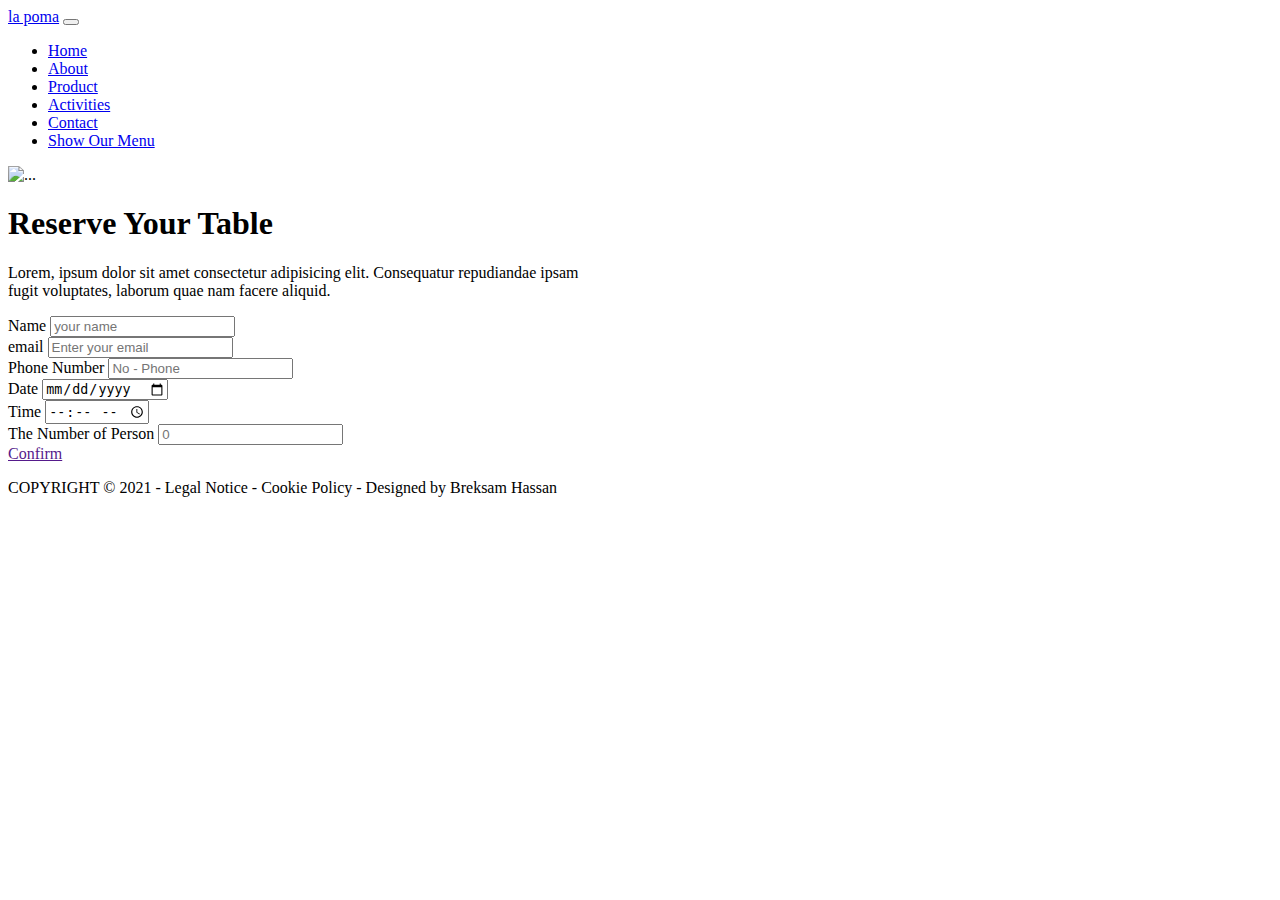
==== form.html @ 3e14a7bb "Add files via upload" ====
<!DOCTYPE html>
<html lang="en">
<head>
   <meta charset="UTF-8">
    <meta http-equiv="refresh" content="1th30">
    <meta http-equiv="X-UA-Compatible" content="IE=edge">
    <meta name="viewport" content="width=device-width, initial-scale=1.0">
    <link rel="stylesheet" href="css/bootstrap.min.css">
    <link rel="stylesheet" href="css/all.min.css">
    <link rel="stylesheet" href="css/animate.css">
    <link rel="stylesheet" href="css/style.css">
    <link rel="stylesheet" href="css/media.css">
    <title>Reservation</title>
    <link rel="icon" type="image/x-icon" href="img/la poma.png">
</head>
<body>
     <!-- start navbar -->
     <nav class="navbar navbar-expand-lg navbar-light bg-light">
        <div class="container">
        <!-- Brand and toggle get grouped for better mobile display -->
            <a class="navbar-brand" href="index.html">la poma</a>
            <button class="navbar-toggler" type="button" data-bs-toggle="collapse" data-bs-target="#navbarToggleExternalContent" aria-controls="navbarToggleExternalContent" aria-expanded="false" aria-label="Toggle navigation">
            <span class="navbar-toggler-icon"></span>
            </button>
             <!-- Collect the nav links, forms, and other content for toggling -->
            <div class="collapse navbar-collapse justify-content-end" id="navbarToggleExternalContent">
                <ul class="nav">
                    <li class="nav-item"><a class="nav-link active" aria-current="page" href="index.html">Home</a></li>
                    <li class="nav-item"><a class="nav-link" href="index.html#about">About</a></li>
                    <li class="nav-item"><a class="nav-link" href="index.html#product">Product</a></li>
                    <li class="nav-item"><a class="nav-link" href="index.html#activities">Activities</a></li>
                    <li class="nav-item"><a class="nav-link" href="index.html#contact">Contact</a></li>
                    <li><a class="btn" href="menu.html">Show Our Menu</a></li>
                </ul>
            </div> <!-- /.navbar-collapse -->
        </div><!-- /.container -->
    </nav>
    <!-- end navbar  -->

    <!-- start Carousel -->
    <section id="carouselExampleIndicators" class="carousel slide" data-bs-ride="carousel">
       
        <div class="carousel-inner">
          <div class="carousel-item active">
            <img src="img/pexels-igor-starkov-1237073.jpg" class="d-block w-100" alt="...">
          </div>
        </div>
       
    </section>
    <!-- end Carousel -->

    <!-- start form reservation -->
    <section id="reservation" class="equal">
        <div class="container">
            <div class="narrow text-center">
                <h1>Reserve Your Table</h1>
                <p class="lead">Lorem, ipsum dolor sit amet consectetur adipisicing elit. Consequatur repudiandae ipsam<br> fugit voluptates, laborum quae nam facere aliquid.</p>
            </div>
                <form action="">
                    <div class="row">
                <div class="col-lg-6 col-lg-6">
                    <div>
                        <label>Name</label>
                        <input type="text" placeholder="your name">
                    </div>
                    <div>
                        <label>email</label>
                        <input type="email" placeholder="Enter your email">
                    </div>
                    <div>
                        <label>Phone Number</label>
                        <input type="text" placeholder="No - Phone">
                    </div>
                </div>
                <div class="col-lg-6">
                    <div>
                        <label>Date</label>         
                        <input type="date">
                    </div>
                    <div>
                        <label>Time</label>         
                        <input type="time">
                    </div>
                    <div>
                        <label>The Number of Person</label>
                        <input type="number" placeholder="0">   
                    </div>
                </div></div>
                <div class="row">
                    <div>
                        <a class="btn" href="">Confirm</a>
                     </div>
                </div>
            </form>
        </div>
    </section>
    <!-- end form reservation -->

    <!-- start footer -->
    <footer>
        <div class="bg">
            <p>COPYRIGHT &copy; 2021 - Legal Notice - Cookie Policy - Designed by Breksam Hassan</p>
        </div>
    </footer>
    <!-- endfooter -->

    <script src="js/jquery-3.5.1.min.js"></script>
    <script src="js/bootstrap.min.js"></script>
    <script src="js/wow.min.js"></script>
    <script>  
        new WOW().init();  
    </script>  
    <script src="js/all.min.js"></script>
    <script src="js/scripr.js"></script>

</body>
</html>
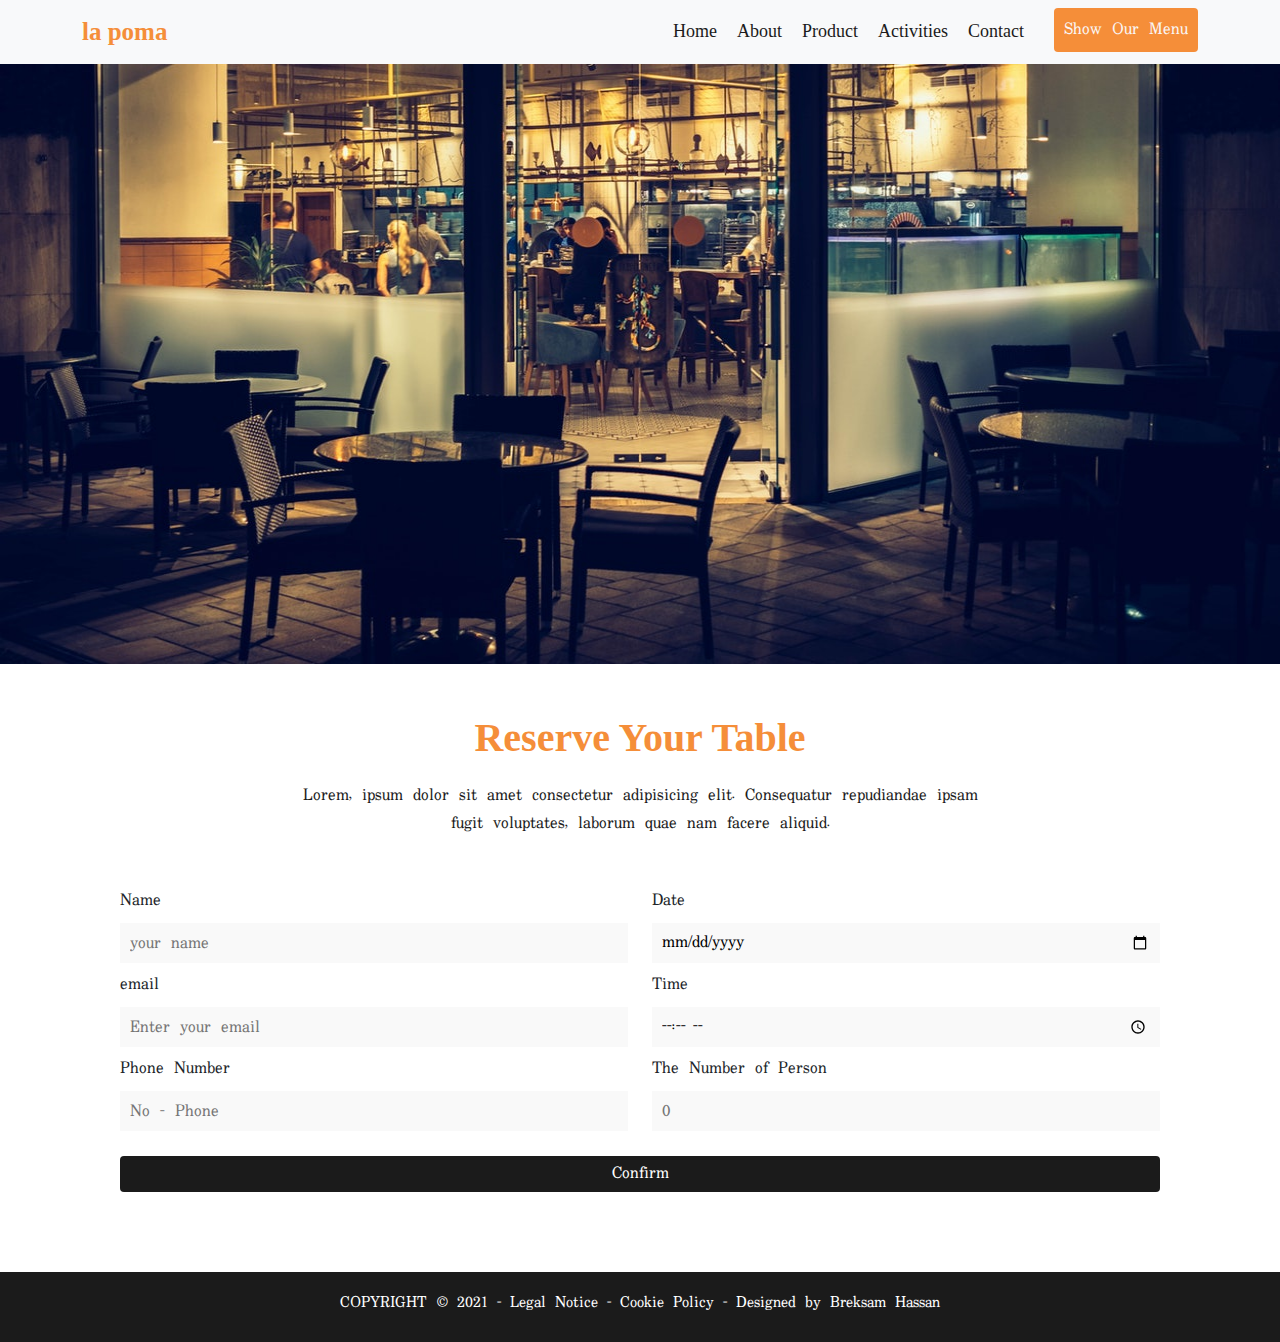
==== commit 9cf18834: "Update form.html" ====
--- a/form.html
+++ b/form.html
@@ -2,8 +2,9 @@
 <html lang="en">
 <head>
    <meta charset="UTF-8">
-    <meta http-equiv="refresh" content="1th30">
-    <meta http-equiv="X-UA-Compatible" content="IE=edge">
+   <meta name="description" content="Best Restaurant">
+   <meta name="keywords" content="La Poma, Restaurant, food, drinks">
+   <meta name="author" content="Breksam Elsokkary">
     <meta name="viewport" content="width=device-width, initial-scale=1.0">
     <link rel="stylesheet" href="css/bootstrap.min.css">
     <link rel="stylesheet" href="css/all.min.css">
@@ -114,4 +115,4 @@
     <script src="js/scripr.js"></script>
 
 </body>
-</html>+</html>
--- a/css/all.min.css
+++ b/css/all.min.css
@@ -0,0 +1,5 @@
+/*!
+ * Font Awesome Free 5.15.3 by @fontawesome - https://fontawesome.com
+ * License - https://fontawesome.com/license/free (Icons: CC BY 4.0, Fonts: SIL OFL 1.1, Code: MIT License)
+ */
+.fa,.fab,.fad,.fal,.far,.fas{-moz-osx-font-smoothing:grayscale;-webkit-font-smoothing:antialiased;display:inline-block;font-style:normal;font-variant:normal;text-rendering:auto;line-height:1}.fa-lg{font-size:1.33333em;line-height:.75em;vertical-align:-.0667em}.fa-xs{font-size:.75em}.fa-sm{font-size:.875em}.fa-1x{font-size:1em}.fa-2x{font-size:2em}.fa-3x{font-size:3em}.fa-4x{font-size:4em}.fa-5x{font-size:5em}.fa-6x{font-size:6em}.fa-7x{font-size:7em}.fa-8x{font-size:8em}.fa-9x{font-size:9em}.fa-10x{font-size:10em}.fa-fw{text-align:center;width:1.25em}.fa-ul{list-style-type:none;margin-left:2.5em;padding-left:0}.fa-ul>li{position:relative}.fa-li{left:-2em;position:absolute;text-align:center;width:2em;line-height:inherit}.fa-border{border:.08em solid #eee;border-radius:.1em;padding:.2em .25em .15em}.fa-pull-left{float:left}.fa-pull-right{float:right}.fa.fa-pull-left,.fab.fa-pull-left,.fal.fa-pull-left,.far.fa-pull-left,.fas.fa-pull-left{margin-right:.3em}.fa.fa-pull-right,.fab.fa-pull-right,.fal.fa-pull-right,.far.fa-pull-right,.fas.fa-pull-right{margin-left:.3em}.fa-spin{-webkit-animation:fa-spin 2s linear infinite;animation:fa-spin 2s linear infinite}.fa-pulse{-webkit-animation:fa-spin 1s steps(8) infinite;animation:fa-spin 1s steps(8) infinite}@-webkit-keyframes fa-spin{0%{-webkit-transform:rotate(0deg);transform:rotate(0deg)}to{-webkit-transform:rotate(1turn);transform:rotate(1turn)}}@keyframes fa-spin{0%{-webkit-transform:rotate(0deg);transform:rotate(0deg)}to{-webkit-transform:rotate(1turn);transform:rotate(1turn)}}.fa-rotate-90{-ms-filter:"progid:DXImageTransform.Microsoft.BasicImage(rotation=1)";-webkit-transform:rotate(90deg);transform:rotate(90deg)}.fa-rotate-180{-ms-filter:"progid:DXImageTransform.Microsoft.BasicImage(rotation=2)";-webkit-transform:rotate(180deg);transform:rotate(180deg)}.fa-rotate-270{-ms-filter:"progid:DXImageTransform.Microsoft.BasicImage(rotation=3)";-webkit-transform:rotate(270deg);transform:rotate(270deg)}.fa-flip-horizontal{-ms-filter:"progid:DXImageTransform.Microsoft.BasicImage(rotation=0, mirror=1)";-webkit-transform:scaleX(-1);transform:scaleX(-1)}.fa-flip-vertical{-webkit-transform:scaleY(-1);transform:scaleY(-1)}.fa-flip-both,.fa-flip-horizontal.fa-flip-vertical,.fa-flip-vertical{-ms-filter:"progid:DXImageTransform.Microsoft.BasicImage(rotation=2, mirror=1)"}.fa-flip-both,.fa-flip-horizontal.fa-flip-vertical{-webkit-transform:scale(-1);transform:scale(-1)}:root .fa-flip-both,:root .fa-flip-horizontal,:root .fa-flip-vertical,:root .fa-rotate-90,:root .fa-rotate-180,:root .fa-rotate-270{-webkit-filter:none;filter:none}.fa-stack{display:inline-block;height:2em;line-height:2em;position:relative;vertical-align:middle;width:2.5em}.fa-stack-1x,.fa-stack-2x{left:0;position:absolute;text-align:center;width:100%}.fa-stack-1x{line-height:inherit}.fa-stack-2x{font-size:2em}.fa-inverse{color:#fff}.fa-500px:before{content:"\f26e"}.fa-accessible-icon:before{content:"\f368"}.fa-accusoft:before{content:"\f369"}.fa-acquisitions-incorporated:before{content:"\f6af"}.fa-ad:before{content:"\f641"}.fa-address-book:before{content:"\f2b9"}.fa-address-card:before{content:"\f2bb"}.fa-adjust:before{content:"\f042"}.fa-adn:before{content:"\f170"}.fa-adversal:before{content:"\f36a"}.fa-affiliatetheme:before{content:"\f36b"}.fa-air-freshener:before{content:"\f5d0"}.fa-airbnb:before{content:"\f834"}.fa-algolia:before{content:"\f36c"}.fa-align-center:before{content:"\f037"}.fa-align-justify:before{content:"\f039"}.fa-align-left:before{content:"\f036"}.fa-align-right:before{content:"\f038"}.fa-alipay:before{content:"\f642"}.fa-allergies:before{content:"\f461"}.fa-amazon:before{content:"\f270"}.fa-amazon-pay:before{content:"\f42c"}.fa-ambulance:before{content:"\f0f9"}.fa-american-sign-language-interpreting:before{content:"\f2a3"}.fa-amilia:before{content:"\f36d"}.fa-anchor:before{content:"\f13d"}.fa-android:before{content:"\f17b"}.fa-angellist:before{content:"\f209"}.fa-angle-double-down:before{content:"\f103"}.fa-angle-double-left:before{content:"\f100"}.fa-angle-double-right:before{content:"\f101"}.fa-angle-double-up:before{content:"\f102"}.fa-angle-down:before{content:"\f107"}.fa-angle-left:before{content:"\f104"}.fa-angle-right:before{content:"\f105"}.fa-angle-up:before{content:"\f106"}.fa-angry:before{content:"\f556"}.fa-angrycreative:before{content:"\f36e"}.fa-angular:before{content:"\f420"}.fa-ankh:before{content:"\f644"}.fa-app-store:before{content:"\f36f"}.fa-app-store-ios:before{content:"\f370"}.fa-apper:before{content:"\f371"}.fa-apple:before{content:"\f179"}.fa-apple-alt:before{content:"\f5d1"}.fa-apple-pay:before{content:"\f415"}.fa-archive:before{content:"\f187"}.fa-archway:before{content:"\f557"}.fa-arrow-alt-circle-down:before{content:"\f358"}.fa-arrow-alt-circle-left:before{content:"\f359"}.fa-arrow-alt-circle-right:before{content:"\f35a"}.fa-arrow-alt-circle-up:before{content:"\f35b"}.fa-arrow-circle-down:before{content:"\f0ab"}.fa-arrow-circle-left:before{content:"\f0a8"}.fa-arrow-circle-right:before{content:"\f0a9"}.fa-arrow-circle-up:before{content:"\f0aa"}.fa-arrow-down:before{content:"\f063"}.fa-arrow-left:before{content:"\f060"}.fa-arrow-right:before{content:"\f061"}.fa-arrow-up:before{content:"\f062"}.fa-arrows-alt:before{content:"\f0b2"}.fa-arrows-alt-h:before{content:"\f337"}.fa-arrows-alt-v:before{content:"\f338"}.fa-artstation:before{content:"\f77a"}.fa-assistive-listening-systems:before{content:"\f2a2"}.fa-asterisk:before{content:"\f069"}.fa-asymmetrik:before{content:"\f372"}.fa-at:before{content:"\f1fa"}.fa-atlas:before{content:"\f558"}.fa-atlassian:before{content:"\f77b"}.fa-atom:before{content:"\f5d2"}.fa-audible:before{content:"\f373"}.fa-audio-description:before{content:"\f29e"}.fa-autoprefixer:before{content:"\f41c"}.fa-avianex:before{content:"\f374"}.fa-aviato:before{content:"\f421"}.fa-award:before{content:"\f559"}.fa-aws:before{content:"\f375"}.fa-baby:before{content:"\f77c"}.fa-baby-carriage:before{content:"\f77d"}.fa-backspace:before{content:"\f55a"}.fa-backward:before{content:"\f04a"}.fa-bacon:before{content:"\f7e5"}.fa-bacteria:before{content:"\e059"}.fa-bacterium:before{content:"\e05a"}.fa-bahai:before{content:"\f666"}.fa-balance-scale:before{content:"\f24e"}.fa-balance-scale-left:before{content:"\f515"}.fa-balance-scale-right:before{content:"\f516"}.fa-ban:before{content:"\f05e"}.fa-band-aid:before{content:"\f462"}.fa-bandcamp:before{content:"\f2d5"}.fa-barcode:before{content:"\f02a"}.fa-bars:before{content:"\f0c9"}.fa-baseball-ball:before{content:"\f433"}.fa-basketball-ball:before{content:"\f434"}.fa-bath:before{content:"\f2cd"}.fa-battery-empty:before{content:"\f244"}.fa-battery-full:before{content:"\f240"}.fa-battery-half:before{content:"\f242"}.fa-battery-quarter:before{content:"\f243"}.fa-battery-three-quarters:before{content:"\f241"}.fa-battle-net:before{content:"\f835"}.fa-bed:before{content:"\f236"}.fa-beer:before{content:"\f0fc"}.fa-behance:before{content:"\f1b4"}.fa-behance-square:before{content:"\f1b5"}.fa-bell:before{content:"\f0f3"}.fa-bell-slash:before{content:"\f1f6"}.fa-bezier-curve:before{content:"\f55b"}.fa-bible:before{content:"\f647"}.fa-bicycle:before{content:"\f206"}.fa-biking:before{content:"\f84a"}.fa-bimobject:before{content:"\f378"}.fa-binoculars:before{content:"\f1e5"}.fa-biohazard:before{content:"\f780"}.fa-birthday-cake:before{content:"\f1fd"}.fa-bitbucket:before{content:"\f171"}.fa-bitcoin:before{content:"\f379"}.fa-bity:before{content:"\f37a"}.fa-black-tie:before{content:"\f27e"}.fa-blackberry:before{content:"\f37b"}.fa-blender:before{content:"\f517"}.fa-blender-phone:before{content:"\f6b6"}.fa-blind:before{content:"\f29d"}.fa-blog:before{content:"\f781"}.fa-blogger:before{content:"\f37c"}.fa-blogger-b:before{content:"\f37d"}.fa-bluetooth:before{content:"\f293"}.fa-bluetooth-b:before{content:"\f294"}.fa-bold:before{content:"\f032"}.fa-bolt:before{content:"\f0e7"}.fa-bomb:before{content:"\f1e2"}.fa-bone:before{content:"\f5d7"}.fa-bong:before{content:"\f55c"}.fa-book:before{content:"\f02d"}.fa-book-dead:before{content:"\f6b7"}.fa-book-medical:before{content:"\f7e6"}.fa-book-open:before{content:"\f518"}.fa-book-reader:before{content:"\f5da"}.fa-bookmark:before{content:"\f02e"}.fa-bootstrap:before{content:"\f836"}.fa-border-all:before{content:"\f84c"}.fa-border-none:before{content:"\f850"}.fa-border-style:before{content:"\f853"}.fa-bowling-ball:before{content:"\f436"}.fa-box:before{content:"\f466"}.fa-box-open:before{content:"\f49e"}.fa-box-tissue:before{content:"\e05b"}.fa-boxes:before{content:"\f468"}.fa-braille:before{content:"\f2a1"}.fa-brain:before{content:"\f5dc"}.fa-bread-slice:before{content:"\f7ec"}.fa-briefcase:before{content:"\f0b1"}.fa-briefcase-medical:before{content:"\f469"}.fa-broadcast-tower:before{content:"\f519"}.fa-broom:before{content:"\f51a"}.fa-brush:before{content:"\f55d"}.fa-btc:before{content:"\f15a"}.fa-buffer:before{content:"\f837"}.fa-bug:before{content:"\f188"}.fa-building:before{content:"\f1ad"}.fa-bullhorn:before{content:"\f0a1"}.fa-bullseye:before{content:"\f140"}.fa-burn:before{content:"\f46a"}.fa-buromobelexperte:before{content:"\f37f"}.fa-bus:before{content:"\f207"}.fa-bus-alt:before{content:"\f55e"}.fa-business-time:before{content:"\f64a"}.fa-buy-n-large:before{content:"\f8a6"}.fa-buysellads:before{content:"\f20d"}.fa-calculator:before{content:"\f1ec"}.fa-calendar:before{content:"\f133"}.fa-calendar-alt:before{content:"\f073"}.fa-calendar-check:before{content:"\f274"}.fa-calendar-day:before{content:"\f783"}.fa-calendar-minus:before{content:"\f272"}.fa-calendar-plus:before{content:"\f271"}.fa-calendar-times:before{content:"\f273"}.fa-calendar-week:before{content:"\f784"}.fa-camera:before{content:"\f030"}.fa-camera-retro:before{content:"\f083"}.fa-campground:before{content:"\f6bb"}.fa-canadian-maple-leaf:before{content:"\f785"}.fa-candy-cane:before{content:"\f786"}.fa-cannabis:before{content:"\f55f"}.fa-capsules:before{content:"\f46b"}.fa-car:before{content:"\f1b9"}.fa-car-alt:before{content:"\f5de"}.fa-car-battery:before{content:"\f5df"}.fa-car-crash:before{content:"\f5e1"}.fa-car-side:before{content:"\f5e4"}.fa-caravan:before{content:"\f8ff"}.fa-caret-down:before{content:"\f0d7"}.fa-caret-left:before{content:"\f0d9"}.fa-caret-right:before{content:"\f0da"}.fa-caret-square-down:before{content:"\f150"}.fa-caret-square-left:before{content:"\f191"}.fa-caret-square-right:before{content:"\f152"}.fa-caret-square-up:before{content:"\f151"}.fa-caret-up:before{content:"\f0d8"}.fa-carrot:before{content:"\f787"}.fa-cart-arrow-down:before{content:"\f218"}.fa-cart-plus:before{content:"\f217"}.fa-cash-register:before{content:"\f788"}.fa-cat:before{content:"\f6be"}.fa-cc-amazon-pay:before{content:"\f42d"}.fa-cc-amex:before{content:"\f1f3"}.fa-cc-apple-pay:before{content:"\f416"}.fa-cc-diners-club:before{content:"\f24c"}.fa-cc-discover:before{content:"\f1f2"}.fa-cc-jcb:before{content:"\f24b"}.fa-cc-mastercard:before{content:"\f1f1"}.fa-cc-paypal:before{content:"\f1f4"}.fa-cc-stripe:before{content:"\f1f5"}.fa-cc-visa:before{content:"\f1f0"}.fa-centercode:before{content:"\f380"}.fa-centos:before{content:"\f789"}.fa-certificate:before{content:"\f0a3"}.fa-chair:before{content:"\f6c0"}.fa-chalkboard:before{content:"\f51b"}.fa-chalkboard-teacher:before{content:"\f51c"}.fa-charging-station:before{content:"\f5e7"}.fa-chart-area:before{content:"\f1fe"}.fa-chart-bar:before{content:"\f080"}.fa-chart-line:before{content:"\f201"}.fa-chart-pie:before{content:"\f200"}.fa-check:before{content:"\f00c"}.fa-check-circle:before{content:"\f058"}.fa-check-double:before{content:"\f560"}.fa-check-square:before{content:"\f14a"}.fa-cheese:before{content:"\f7ef"}.fa-chess:before{content:"\f439"}.fa-chess-bishop:before{content:"\f43a"}.fa-chess-board:before{content:"\f43c"}.fa-chess-king:before{content:"\f43f"}.fa-chess-knight:before{content:"\f441"}.fa-chess-pawn:before{content:"\f443"}.fa-chess-queen:before{content:"\f445"}.fa-chess-rook:before{content:"\f447"}.fa-chevron-circle-down:before{content:"\f13a"}.fa-chevron-circle-left:before{content:"\f137"}.fa-chevron-circle-right:before{content:"\f138"}.fa-chevron-circle-up:before{content:"\f139"}.fa-chevron-down:before{content:"\f078"}.fa-chevron-left:before{content:"\f053"}.fa-chevron-right:before{content:"\f054"}.fa-chevron-up:before{content:"\f077"}.fa-child:before{content:"\f1ae"}.fa-chrome:before{content:"\f268"}.fa-chromecast:before{content:"\f838"}.fa-church:before{content:"\f51d"}.fa-circle:before{content:"\f111"}.fa-circle-notch:before{content:"\f1ce"}.fa-city:before{content:"\f64f"}.fa-clinic-medical:before{content:"\f7f2"}.fa-clipboard:before{content:"\f328"}.fa-clipboard-check:before{content:"\f46c"}.fa-clipboard-list:before{content:"\f46d"}.fa-clock:before{content:"\f017"}.fa-clone:before{content:"\f24d"}.fa-closed-captioning:before{content:"\f20a"}.fa-cloud:before{content:"\f0c2"}.fa-cloud-download-alt:before{content:"\f381"}.fa-cloud-meatball:before{content:"\f73b"}.fa-cloud-moon:before{content:"\f6c3"}.fa-cloud-moon-rain:before{content:"\f73c"}.fa-cloud-rain:before{content:"\f73d"}.fa-cloud-showers-heavy:before{content:"\f740"}.fa-cloud-sun:before{content:"\f6c4"}.fa-cloud-sun-rain:before{content:"\f743"}.fa-cloud-upload-alt:before{content:"\f382"}.fa-cloudflare:before{content:"\e07d"}.fa-cloudscale:before{content:"\f383"}.fa-cloudsmith:before{content:"\f384"}.fa-cloudversify:before{content:"\f385"}.fa-cocktail:before{content:"\f561"}.fa-code:before{content:"\f121"}.fa-code-branch:before{content:"\f126"}.fa-codepen:before{content:"\f1cb"}.fa-codiepie:before{content:"\f284"}.fa-coffee:before{content:"\f0f4"}.fa-cog:before{content:"\f013"}.fa-cogs:before{content:"\f085"}.fa-coins:before{content:"\f51e"}.fa-columns:before{content:"\f0db"}.fa-comment:before{content:"\f075"}.fa-comment-alt:before{content:"\f27a"}.fa-comment-dollar:before{content:"\f651"}.fa-comment-dots:before{content:"\f4ad"}.fa-comment-medical:before{content:"\f7f5"}.fa-comment-slash:before{content:"\f4b3"}.fa-comments:before{content:"\f086"}.fa-comments-dollar:before{content:"\f653"}.fa-compact-disc:before{content:"\f51f"}.fa-compass:before{content:"\f14e"}.fa-compress:before{content:"\f066"}.fa-compress-alt:before{content:"\f422"}.fa-compress-arrows-alt:before{content:"\f78c"}.fa-concierge-bell:before{content:"\f562"}.fa-confluence:before{content:"\f78d"}.fa-connectdevelop:before{content:"\f20e"}.fa-contao:before{content:"\f26d"}.fa-cookie:before{content:"\f563"}.fa-cookie-bite:before{content:"\f564"}.fa-copy:before{content:"\f0c5"}.fa-copyright:before{content:"\f1f9"}.fa-cotton-bureau:before{content:"\f89e"}.fa-couch:before{content:"\f4b8"}.fa-cpanel:before{content:"\f388"}.fa-creative-commons:before{content:"\f25e"}.fa-creative-commons-by:before{content:"\f4e7"}.fa-creative-commons-nc:before{content:"\f4e8"}.fa-creative-commons-nc-eu:before{content:"\f4e9"}.fa-creative-commons-nc-jp:before{content:"\f4ea"}.fa-creative-commons-nd:before{content:"\f4eb"}.fa-creative-commons-pd:before{content:"\f4ec"}.fa-creative-commons-pd-alt:before{content:"\f4ed"}.fa-creative-commons-remix:before{content:"\f4ee"}.fa-creative-commons-sa:before{content:"\f4ef"}.fa-creative-commons-sampling:before{content:"\f4f0"}.fa-creative-commons-sampling-plus:before{content:"\f4f1"}.fa-creative-commons-share:before{content:"\f4f2"}.fa-creative-commons-zero:before{content:"\f4f3"}.fa-credit-card:before{content:"\f09d"}.fa-critical-role:before{content:"\f6c9"}.fa-crop:before{content:"\f125"}.fa-crop-alt:before{content:"\f565"}.fa-cross:before{content:"\f654"}.fa-crosshairs:before{content:"\f05b"}.fa-crow:before{content:"\f520"}.fa-crown:before{content:"\f521"}.fa-crutch:before{content:"\f7f7"}.fa-css3:before{content:"\f13c"}.fa-css3-alt:before{content:"\f38b"}.fa-cube:before{content:"\f1b2"}.fa-cubes:before{content:"\f1b3"}.fa-cut:before{content:"\f0c4"}.fa-cuttlefish:before{content:"\f38c"}.fa-d-and-d:before{content:"\f38d"}.fa-d-and-d-beyond:before{content:"\f6ca"}.fa-dailymotion:before{content:"\e052"}.fa-dashcube:before{content:"\f210"}.fa-database:before{content:"\f1c0"}.fa-deaf:before{content:"\f2a4"}.fa-deezer:before{content:"\e077"}.fa-delicious:before{content:"\f1a5"}.fa-democrat:before{content:"\f747"}.fa-deploydog:before{content:"\f38e"}.fa-deskpro:before{content:"\f38f"}.fa-desktop:before{content:"\f108"}.fa-dev:before{content:"\f6cc"}.fa-deviantart:before{content:"\f1bd"}.fa-dharmachakra:before{content:"\f655"}.fa-dhl:before{content:"\f790"}.fa-diagnoses:before{content:"\f470"}.fa-diaspora:before{content:"\f791"}.fa-dice:before{content:"\f522"}.fa-dice-d20:before{content:"\f6cf"}.fa-dice-d6:before{content:"\f6d1"}.fa-dice-five:before{content:"\f523"}.fa-dice-four:before{content:"\f524"}.fa-dice-one:before{content:"\f525"}.fa-dice-six:before{content:"\f526"}.fa-dice-three:before{content:"\f527"}.fa-dice-two:before{content:"\f528"}.fa-digg:before{content:"\f1a6"}.fa-digital-ocean:before{content:"\f391"}.fa-digital-tachograph:before{content:"\f566"}.fa-directions:before{content:"\f5eb"}.fa-discord:before{content:"\f392"}.fa-discourse:before{content:"\f393"}.fa-disease:before{content:"\f7fa"}.fa-divide:before{content:"\f529"}.fa-dizzy:before{content:"\f567"}.fa-dna:before{content:"\f471"}.fa-dochub:before{content:"\f394"}.fa-docker:before{content:"\f395"}.fa-dog:before{content:"\f6d3"}.fa-dollar-sign:before{content:"\f155"}.fa-dolly:before{content:"\f472"}.fa-dolly-flatbed:before{content:"\f474"}.fa-donate:before{content:"\f4b9"}.fa-door-closed:before{content:"\f52a"}.fa-door-open:before{content:"\f52b"}.fa-dot-circle:before{content:"\f192"}.fa-dove:before{content:"\f4ba"}.fa-download:before{content:"\f019"}.fa-draft2digital:before{content:"\f396"}.fa-drafting-compass:before{content:"\f568"}.fa-dragon:before{content:"\f6d5"}.fa-draw-polygon:before{content:"\f5ee"}.fa-dribbble:before{content:"\f17d"}.fa-dribbble-square:before{content:"\f397"}.fa-dropbox:before{content:"\f16b"}.fa-drum:before{content:"\f569"}.fa-drum-steelpan:before{content:"\f56a"}.fa-drumstick-bite:before{content:"\f6d7"}.fa-drupal:before{content:"\f1a9"}.fa-dumbbell:before{content:"\f44b"}.fa-dumpster:before{content:"\f793"}.fa-dumpster-fire:before{content:"\f794"}.fa-dungeon:before{content:"\f6d9"}.fa-dyalog:before{content:"\f399"}.fa-earlybirds:before{content:"\f39a"}.fa-ebay:before{content:"\f4f4"}.fa-edge:before{content:"\f282"}.fa-edge-legacy:before{content:"\e078"}.fa-edit:before{content:"\f044"}.fa-egg:before{content:"\f7fb"}.fa-eject:before{content:"\f052"}.fa-elementor:before{content:"\f430"}.fa-ellipsis-h:before{content:"\f141"}.fa-ellipsis-v:before{content:"\f142"}.fa-ello:before{content:"\f5f1"}.fa-ember:before{content:"\f423"}.fa-empire:before{content:"\f1d1"}.fa-envelope:before{content:"\f0e0"}.fa-envelope-open:before{content:"\f2b6"}.fa-envelope-open-text:before{content:"\f658"}.fa-envelope-square:before{content:"\f199"}.fa-envira:before{content:"\f299"}.fa-equals:before{content:"\f52c"}.fa-eraser:before{content:"\f12d"}.fa-erlang:before{content:"\f39d"}.fa-ethereum:before{content:"\f42e"}.fa-ethernet:before{content:"\f796"}.fa-etsy:before{content:"\f2d7"}.fa-euro-sign:before{content:"\f153"}.fa-evernote:before{content:"\f839"}.fa-exchange-alt:before{content:"\f362"}.fa-exclamation:before{content:"\f12a"}.fa-exclamation-circle:before{content:"\f06a"}.fa-exclamation-triangle:before{content:"\f071"}.fa-expand:before{content:"\f065"}.fa-expand-alt:before{content:"\f424"}.fa-expand-arrows-alt:before{content:"\f31e"}.fa-expeditedssl:before{content:"\f23e"}.fa-external-link-alt:before{content:"\f35d"}.fa-external-link-square-alt:before{content:"\f360"}.fa-eye:before{content:"\f06e"}.fa-eye-dropper:before{content:"\f1fb"}.fa-eye-slash:before{content:"\f070"}.fa-facebook:before{content:"\f09a"}.fa-facebook-f:before{content:"\f39e"}.fa-facebook-messenger:before{content:"\f39f"}.fa-facebook-square:before{content:"\f082"}.fa-fan:before{content:"\f863"}.fa-fantasy-flight-games:before{content:"\f6dc"}.fa-fast-backward:before{content:"\f049"}.fa-fast-forward:before{content:"\f050"}.fa-faucet:before{content:"\e005"}.fa-fax:before{content:"\f1ac"}.fa-feather:before{content:"\f52d"}.fa-feather-alt:before{content:"\f56b"}.fa-fedex:before{content:"\f797"}.fa-fedora:before{content:"\f798"}.fa-female:before{content:"\f182"}.fa-fighter-jet:before{content:"\f0fb"}.fa-figma:before{content:"\f799"}.fa-file:before{content:"\f15b"}.fa-file-alt:before{content:"\f15c"}.fa-file-archive:before{content:"\f1c6"}.fa-file-audio:before{content:"\f1c7"}.fa-file-code:before{content:"\f1c9"}.fa-file-contract:before{content:"\f56c"}.fa-file-csv:before{content:"\f6dd"}.fa-file-download:before{content:"\f56d"}.fa-file-excel:before{content:"\f1c3"}.fa-file-export:before{content:"\f56e"}.fa-file-image:before{content:"\f1c5"}.fa-file-import:before{content:"\f56f"}.fa-file-invoice:before{content:"\f570"}.fa-file-invoice-dollar:before{content:"\f571"}.fa-file-medical:before{content:"\f477"}.fa-file-medical-alt:before{content:"\f478"}.fa-file-pdf:before{content:"\f1c1"}.fa-file-powerpoint:before{content:"\f1c4"}.fa-file-prescription:before{content:"\f572"}.fa-file-signature:before{content:"\f573"}.fa-file-upload:before{content:"\f574"}.fa-file-video:before{content:"\f1c8"}.fa-file-word:before{content:"\f1c2"}.fa-fill:before{content:"\f575"}.fa-fill-drip:before{content:"\f576"}.fa-film:before{content:"\f008"}.fa-filter:before{content:"\f0b0"}.fa-fingerprint:before{content:"\f577"}.fa-fire:before{content:"\f06d"}.fa-fire-alt:before{content:"\f7e4"}.fa-fire-extinguisher:before{content:"\f134"}.fa-firefox:before{content:"\f269"}.fa-firefox-browser:before{content:"\e007"}.fa-first-aid:before{content:"\f479"}.fa-first-order:before{content:"\f2b0"}.fa-first-order-alt:before{content:"\f50a"}.fa-firstdraft:before{content:"\f3a1"}.fa-fish:before{content:"\f578"}.fa-fist-raised:before{content:"\f6de"}.fa-flag:before{content:"\f024"}.fa-flag-checkered:before{content:"\f11e"}.fa-flag-usa:before{content:"\f74d"}.fa-flask:before{content:"\f0c3"}.fa-flickr:before{content:"\f16e"}.fa-flipboard:before{content:"\f44d"}.fa-flushed:before{content:"\f579"}.fa-fly:before{content:"\f417"}.fa-folder:before{content:"\f07b"}.fa-folder-minus:before{content:"\f65d"}.fa-folder-open:before{content:"\f07c"}.fa-folder-plus:before{content:"\f65e"}.fa-font:before{content:"\f031"}.fa-font-awesome:before{content:"\f2b4"}.fa-font-awesome-alt:before{content:"\f35c"}.fa-font-awesome-flag:before{content:"\f425"}.fa-font-awesome-logo-full:before{content:"\f4e6"}.fa-fonticons:before{content:"\f280"}.fa-fonticons-fi:before{content:"\f3a2"}.fa-football-ball:before{content:"\f44e"}.fa-fort-awesome:before{content:"\f286"}.fa-fort-awesome-alt:before{content:"\f3a3"}.fa-forumbee:before{content:"\f211"}.fa-forward:before{content:"\f04e"}.fa-foursquare:before{content:"\f180"}.fa-free-code-camp:before{content:"\f2c5"}.fa-freebsd:before{content:"\f3a4"}.fa-frog:before{content:"\f52e"}.fa-frown:before{content:"\f119"}.fa-frown-open:before{content:"\f57a"}.fa-fulcrum:before{content:"\f50b"}.fa-funnel-dollar:before{content:"\f662"}.fa-futbol:before{content:"\f1e3"}.fa-galactic-republic:before{content:"\f50c"}.fa-galactic-senate:before{content:"\f50d"}.fa-gamepad:before{content:"\f11b"}.fa-gas-pump:before{content:"\f52f"}.fa-gavel:before{content:"\f0e3"}.fa-gem:before{content:"\f3a5"}.fa-genderless:before{content:"\f22d"}.fa-get-pocket:before{content:"\f265"}.fa-gg:before{content:"\f260"}.fa-gg-circle:before{content:"\f261"}.fa-ghost:before{content:"\f6e2"}.fa-gift:before{content:"\f06b"}.fa-gifts:before{content:"\f79c"}.fa-git:before{content:"\f1d3"}.fa-git-alt:before{content:"\f841"}.fa-git-square:before{content:"\f1d2"}.fa-github:before{content:"\f09b"}.fa-github-alt:before{content:"\f113"}.fa-github-square:before{content:"\f092"}.fa-gitkraken:before{content:"\f3a6"}.fa-gitlab:before{content:"\f296"}.fa-gitter:before{content:"\f426"}.fa-glass-cheers:before{content:"\f79f"}.fa-glass-martini:before{content:"\f000"}.fa-glass-martini-alt:before{content:"\f57b"}.fa-glass-whiskey:before{content:"\f7a0"}.fa-glasses:before{content:"\f530"}.fa-glide:before{content:"\f2a5"}.fa-glide-g:before{content:"\f2a6"}.fa-globe:before{content:"\f0ac"}.fa-globe-africa:before{content:"\f57c"}.fa-globe-americas:before{content:"\f57d"}.fa-globe-asia:before{content:"\f57e"}.fa-globe-europe:before{content:"\f7a2"}.fa-gofore:before{content:"\f3a7"}.fa-golf-ball:before{content:"\f450"}.fa-goodreads:before{content:"\f3a8"}.fa-goodreads-g:before{content:"\f3a9"}.fa-google:before{content:"\f1a0"}.fa-google-drive:before{content:"\f3aa"}.fa-google-pay:before{content:"\e079"}.fa-google-play:before{content:"\f3ab"}.fa-google-plus:before{content:"\f2b3"}.fa-google-plus-g:before{content:"\f0d5"}.fa-google-plus-square:before{content:"\f0d4"}.fa-google-wallet:before{content:"\f1ee"}.fa-gopuram:before{content:"\f664"}.fa-graduation-cap:before{content:"\f19d"}.fa-gratipay:before{content:"\f184"}.fa-grav:before{content:"\f2d6"}.fa-greater-than:before{content:"\f531"}.fa-greater-than-equal:before{content:"\f532"}.fa-grimace:before{content:"\f57f"}.fa-grin:before{content:"\f580"}.fa-grin-alt:before{content:"\f581"}.fa-grin-beam:before{content:"\f582"}.fa-grin-beam-sweat:before{content:"\f583"}.fa-grin-hearts:before{content:"\f584"}.fa-grin-squint:before{content:"\f585"}.fa-grin-squint-tears:before{content:"\f586"}.fa-grin-stars:before{content:"\f587"}.fa-grin-tears:before{content:"\f588"}.fa-grin-tongue:before{content:"\f589"}.fa-grin-tongue-squint:before{content:"\f58a"}.fa-grin-tongue-wink:before{content:"\f58b"}.fa-grin-wink:before{content:"\f58c"}.fa-grip-horizontal:before{content:"\f58d"}.fa-grip-lines:before{content:"\f7a4"}.fa-grip-lines-vertical:before{content:"\f7a5"}.fa-grip-vertical:before{content:"\f58e"}.fa-gripfire:before{content:"\f3ac"}.fa-grunt:before{content:"\f3ad"}.fa-guilded:before{content:"\e07e"}.fa-guitar:before{content:"\f7a6"}.fa-gulp:before{content:"\f3ae"}.fa-h-square:before{content:"\f0fd"}.fa-hacker-news:before{content:"\f1d4"}.fa-hacker-news-square:before{content:"\f3af"}.fa-hackerrank:before{content:"\f5f7"}.fa-hamburger:before{content:"\f805"}.fa-hammer:before{content:"\f6e3"}.fa-hamsa:before{content:"\f665"}.fa-hand-holding:before{content:"\f4bd"}.fa-hand-holding-heart:before{content:"\f4be"}.fa-hand-holding-medical:before{content:"\e05c"}.fa-hand-holding-usd:before{content:"\f4c0"}.fa-hand-holding-water:before{content:"\f4c1"}.fa-hand-lizard:before{content:"\f258"}.fa-hand-middle-finger:before{content:"\f806"}.fa-hand-paper:before{content:"\f256"}.fa-hand-peace:before{content:"\f25b"}.fa-hand-point-down:before{content:"\f0a7"}.fa-hand-point-left:before{content:"\f0a5"}.fa-hand-point-right:before{content:"\f0a4"}.fa-hand-point-up:before{content:"\f0a6"}.fa-hand-pointer:before{content:"\f25a"}.fa-hand-rock:before{content:"\f255"}.fa-hand-scissors:before{content:"\f257"}.fa-hand-sparkles:before{content:"\e05d"}.fa-hand-spock:before{content:"\f259"}.fa-hands:before{content:"\f4c2"}.fa-hands-helping:before{content:"\f4c4"}.fa-hands-wash:before{content:"\e05e"}.fa-handshake:before{content:"\f2b5"}.fa-handshake-alt-slash:before{content:"\e05f"}.fa-handshake-slash:before{content:"\e060"}.fa-hanukiah:before{content:"\f6e6"}.fa-hard-hat:before{content:"\f807"}.fa-hashtag:before{content:"\f292"}.fa-hat-cowboy:before{content:"\f8c0"}.fa-hat-cowboy-side:before{content:"\f8c1"}.fa-hat-wizard:before{content:"\f6e8"}.fa-hdd:before{content:"\f0a0"}.fa-head-side-cough:before{content:"\e061"}.fa-head-side-cough-slash:before{content:"\e062"}.fa-head-side-mask:before{content:"\e063"}.fa-head-side-virus:before{content:"\e064"}.fa-heading:before{content:"\f1dc"}.fa-headphones:before{content:"\f025"}.fa-headphones-alt:before{content:"\f58f"}.fa-headset:before{content:"\f590"}.fa-heart:before{content:"\f004"}.fa-heart-broken:before{content:"\f7a9"}.fa-heartbeat:before{content:"\f21e"}.fa-helicopter:before{content:"\f533"}.fa-highlighter:before{content:"\f591"}.fa-hiking:before{content:"\f6ec"}.fa-hippo:before{content:"\f6ed"}.fa-hips:before{content:"\f452"}.fa-hire-a-helper:before{content:"\f3b0"}.fa-history:before{content:"\f1da"}.fa-hive:before{content:"\e07f"}.fa-hockey-puck:before{content:"\f453"}.fa-holly-berry:before{content:"\f7aa"}.fa-home:before{content:"\f015"}.fa-hooli:before{content:"\f427"}.fa-hornbill:before{content:"\f592"}.fa-horse:before{content:"\f6f0"}.fa-horse-head:before{content:"\f7ab"}.fa-hospital:before{content:"\f0f8"}.fa-hospital-alt:before{content:"\f47d"}.fa-hospital-symbol:before{content:"\f47e"}.fa-hospital-user:before{content:"\f80d"}.fa-hot-tub:before{content:"\f593"}.fa-hotdog:before{content:"\f80f"}.fa-hotel:before{content:"\f594"}.fa-hotjar:before{content:"\f3b1"}.fa-hourglass:before{content:"\f254"}.fa-hourglass-end:before{content:"\f253"}.fa-hourglass-half:before{content:"\f252"}.fa-hourglass-start:before{content:"\f251"}.fa-house-damage:before{content:"\f6f1"}.fa-house-user:before{content:"\e065"}.fa-houzz:before{content:"\f27c"}.fa-hryvnia:before{content:"\f6f2"}.fa-html5:before{content:"\f13b"}.fa-hubspot:before{content:"\f3b2"}.fa-i-cursor:before{content:"\f246"}.fa-ice-cream:before{content:"\f810"}.fa-icicles:before{content:"\f7ad"}.fa-icons:before{content:"\f86d"}.fa-id-badge:before{content:"\f2c1"}.fa-id-card:before{content:"\f2c2"}.fa-id-card-alt:before{content:"\f47f"}.fa-ideal:before{content:"\e013"}.fa-igloo:before{content:"\f7ae"}.fa-image:before{content:"\f03e"}.fa-images:before{content:"\f302"}.fa-imdb:before{content:"\f2d8"}.fa-inbox:before{content:"\f01c"}.fa-indent:before{content:"\f03c"}.fa-industry:before{content:"\f275"}.fa-infinity:before{content:"\f534"}.fa-info:before{content:"\f129"}.fa-info-circle:before{content:"\f05a"}.fa-innosoft:before{content:"\e080"}.fa-instagram:before{content:"\f16d"}.fa-instagram-square:before{content:"\e055"}.fa-instalod:before{content:"\e081"}.fa-intercom:before{content:"\f7af"}.fa-internet-explorer:before{content:"\f26b"}.fa-invision:before{content:"\f7b0"}.fa-ioxhost:before{content:"\f208"}.fa-italic:before{content:"\f033"}.fa-itch-io:before{content:"\f83a"}.fa-itunes:before{content:"\f3b4"}.fa-itunes-note:before{content:"\f3b5"}.fa-java:before{content:"\f4e4"}.fa-jedi:before{content:"\f669"}.fa-jedi-order:before{content:"\f50e"}.fa-jenkins:before{content:"\f3b6"}.fa-jira:before{content:"\f7b1"}.fa-joget:before{content:"\f3b7"}.fa-joint:before{content:"\f595"}.fa-joomla:before{content:"\f1aa"}.fa-journal-whills:before{content:"\f66a"}.fa-js:before{content:"\f3b8"}.fa-js-square:before{content:"\f3b9"}.fa-jsfiddle:before{content:"\f1cc"}.fa-kaaba:before{content:"\f66b"}.fa-kaggle:before{content:"\f5fa"}.fa-key:before{content:"\f084"}.fa-keybase:before{content:"\f4f5"}.fa-keyboard:before{content:"\f11c"}.fa-keycdn:before{content:"\f3ba"}.fa-khanda:before{content:"\f66d"}.fa-kickstarter:before{content:"\f3bb"}.fa-kickstarter-k:before{content:"\f3bc"}.fa-kiss:before{content:"\f596"}.fa-kiss-beam:before{content:"\f597"}.fa-kiss-wink-heart:before{content:"\f598"}.fa-kiwi-bird:before{content:"\f535"}.fa-korvue:before{content:"\f42f"}.fa-landmark:before{content:"\f66f"}.fa-language:before{content:"\f1ab"}.fa-laptop:before{content:"\f109"}.fa-laptop-code:before{content:"\f5fc"}.fa-laptop-house:before{content:"\e066"}.fa-laptop-medical:before{content:"\f812"}.fa-laravel:before{content:"\f3bd"}.fa-lastfm:before{content:"\f202"}.fa-lastfm-square:before{content:"\f203"}.fa-laugh:before{content:"\f599"}.fa-laugh-beam:before{content:"\f59a"}.fa-laugh-squint:before{content:"\f59b"}.fa-laugh-wink:before{content:"\f59c"}.fa-layer-group:before{content:"\f5fd"}.fa-leaf:before{content:"\f06c"}.fa-leanpub:before{content:"\f212"}.fa-lemon:before{content:"\f094"}.fa-less:before{content:"\f41d"}.fa-less-than:before{content:"\f536"}.fa-less-than-equal:before{content:"\f537"}.fa-level-down-alt:before{content:"\f3be"}.fa-level-up-alt:before{content:"\f3bf"}.fa-life-ring:before{content:"\f1cd"}.fa-lightbulb:before{content:"\f0eb"}.fa-line:before{content:"\f3c0"}.fa-link:before{content:"\f0c1"}.fa-linkedin:before{content:"\f08c"}.fa-linkedin-in:before{content:"\f0e1"}.fa-linode:before{content:"\f2b8"}.fa-linux:before{content:"\f17c"}.fa-lira-sign:before{content:"\f195"}.fa-list:before{content:"\f03a"}.fa-list-alt:before{content:"\f022"}.fa-list-ol:before{content:"\f0cb"}.fa-list-ul:before{content:"\f0ca"}.fa-location-arrow:before{content:"\f124"}.fa-lock:before{content:"\f023"}.fa-lock-open:before{content:"\f3c1"}.fa-long-arrow-alt-down:before{content:"\f309"}.fa-long-arrow-alt-left:before{content:"\f30a"}.fa-long-arrow-alt-right:before{content:"\f30b"}.fa-long-arrow-alt-up:before{content:"\f30c"}.fa-low-vision:before{content:"\f2a8"}.fa-luggage-cart:before{content:"\f59d"}.fa-lungs:before{content:"\f604"}.fa-lungs-virus:before{content:"\e067"}.fa-lyft:before{content:"\f3c3"}.fa-magento:before{content:"\f3c4"}.fa-magic:before{content:"\f0d0"}.fa-magnet:before{content:"\f076"}.fa-mail-bulk:before{content:"\f674"}.fa-mailchimp:before{content:"\f59e"}.fa-male:before{content:"\f183"}.fa-mandalorian:before{content:"\f50f"}.fa-map:before{content:"\f279"}.fa-map-marked:before{content:"\f59f"}.fa-map-marked-alt:before{content:"\f5a0"}.fa-map-marker:before{content:"\f041"}.fa-map-marker-alt:before{content:"\f3c5"}.fa-map-pin:before{content:"\f276"}.fa-map-signs:before{content:"\f277"}.fa-markdown:before{content:"\f60f"}.fa-marker:before{content:"\f5a1"}.fa-mars:before{content:"\f222"}.fa-mars-double:before{content:"\f227"}.fa-mars-stroke:before{content:"\f229"}.fa-mars-stroke-h:before{content:"\f22b"}.fa-mars-stroke-v:before{content:"\f22a"}.fa-mask:before{content:"\f6fa"}.fa-mastodon:before{content:"\f4f6"}.fa-maxcdn:before{content:"\f136"}.fa-mdb:before{content:"\f8ca"}.fa-medal:before{content:"\f5a2"}.fa-medapps:before{content:"\f3c6"}.fa-medium:before{content:"\f23a"}.fa-medium-m:before{content:"\f3c7"}.fa-medkit:before{content:"\f0fa"}.fa-medrt:before{content:"\f3c8"}.fa-meetup:before{content:"\f2e0"}.fa-megaport:before{content:"\f5a3"}.fa-meh:before{content:"\f11a"}.fa-meh-blank:before{content:"\f5a4"}.fa-meh-rolling-eyes:before{content:"\f5a5"}.fa-memory:before{content:"\f538"}.fa-mendeley:before{content:"\f7b3"}.fa-menorah:before{content:"\f676"}.fa-mercury:before{content:"\f223"}.fa-meteor:before{content:"\f753"}.fa-microblog:before{content:"\e01a"}.fa-microchip:before{content:"\f2db"}.fa-microphone:before{content:"\f130"}.fa-microphone-alt:before{content:"\f3c9"}.fa-microphone-alt-slash:before{content:"\f539"}.fa-microphone-slash:before{content:"\f131"}.fa-microscope:before{content:"\f610"}.fa-microsoft:before{content:"\f3ca"}.fa-minus:before{content:"\f068"}.fa-minus-circle:before{content:"\f056"}.fa-minus-square:before{content:"\f146"}.fa-mitten:before{content:"\f7b5"}.fa-mix:before{content:"\f3cb"}.fa-mixcloud:before{content:"\f289"}.fa-mixer:before{content:"\e056"}.fa-mizuni:before{content:"\f3cc"}.fa-mobile:before{content:"\f10b"}.fa-mobile-alt:before{content:"\f3cd"}.fa-modx:before{content:"\f285"}.fa-monero:before{content:"\f3d0"}.fa-money-bill:before{content:"\f0d6"}.fa-money-bill-alt:before{content:"\f3d1"}.fa-money-bill-wave:before{content:"\f53a"}.fa-money-bill-wave-alt:before{content:"\f53b"}.fa-money-check:before{content:"\f53c"}.fa-money-check-alt:before{content:"\f53d"}.fa-monument:before{content:"\f5a6"}.fa-moon:before{content:"\f186"}.fa-mortar-pestle:before{content:"\f5a7"}.fa-mosque:before{content:"\f678"}.fa-motorcycle:before{content:"\f21c"}.fa-mountain:before{content:"\f6fc"}.fa-mouse:before{content:"\f8cc"}.fa-mouse-pointer:before{content:"\f245"}.fa-mug-hot:before{content:"\f7b6"}.fa-music:before{content:"\f001"}.fa-napster:before{content:"\f3d2"}.fa-neos:before{content:"\f612"}.fa-network-wired:before{content:"\f6ff"}.fa-neuter:before{content:"\f22c"}.fa-newspaper:before{content:"\f1ea"}.fa-nimblr:before{content:"\f5a8"}.fa-node:before{content:"\f419"}.fa-node-js:before{content:"\f3d3"}.fa-not-equal:before{content:"\f53e"}.fa-notes-medical:before{content:"\f481"}.fa-npm:before{content:"\f3d4"}.fa-ns8:before{content:"\f3d5"}.fa-nutritionix:before{content:"\f3d6"}.fa-object-group:before{content:"\f247"}.fa-object-ungroup:before{content:"\f248"}.fa-octopus-deploy:before{content:"\e082"}.fa-odnoklassniki:before{content:"\f263"}.fa-odnoklassniki-square:before{content:"\f264"}.fa-oil-can:before{content:"\f613"}.fa-old-republic:before{content:"\f510"}.fa-om:before{content:"\f679"}.fa-opencart:before{content:"\f23d"}.fa-openid:before{content:"\f19b"}.fa-opera:before{content:"\f26a"}.fa-optin-monster:before{content:"\f23c"}.fa-orcid:before{content:"\f8d2"}.fa-osi:before{content:"\f41a"}.fa-otter:before{content:"\f700"}.fa-outdent:before{content:"\f03b"}.fa-page4:before{content:"\f3d7"}.fa-pagelines:before{content:"\f18c"}.fa-pager:before{content:"\f815"}.fa-paint-brush:before{content:"\f1fc"}.fa-paint-roller:before{content:"\f5aa"}.fa-palette:before{content:"\f53f"}.fa-palfed:before{content:"\f3d8"}.fa-pallet:before{content:"\f482"}.fa-paper-plane:before{content:"\f1d8"}.fa-paperclip:before{content:"\f0c6"}.fa-parachute-box:before{content:"\f4cd"}.fa-paragraph:before{content:"\f1dd"}.fa-parking:before{content:"\f540"}.fa-passport:before{content:"\f5ab"}.fa-pastafarianism:before{content:"\f67b"}.fa-paste:before{content:"\f0ea"}.fa-patreon:before{content:"\f3d9"}.fa-pause:before{content:"\f04c"}.fa-pause-circle:before{content:"\f28b"}.fa-paw:before{content:"\f1b0"}.fa-paypal:before{content:"\f1ed"}.fa-peace:before{content:"\f67c"}.fa-pen:before{content:"\f304"}.fa-pen-alt:before{content:"\f305"}.fa-pen-fancy:before{content:"\f5ac"}.fa-pen-nib:before{content:"\f5ad"}.fa-pen-square:before{content:"\f14b"}.fa-pencil-alt:before{content:"\f303"}.fa-pencil-ruler:before{content:"\f5ae"}.fa-penny-arcade:before{content:"\f704"}.fa-people-arrows:before{content:"\e068"}.fa-people-carry:before{content:"\f4ce"}.fa-pepper-hot:before{content:"\f816"}.fa-perbyte:before{content:"\e083"}.fa-percent:before{content:"\f295"}.fa-percentage:before{content:"\f541"}.fa-periscope:before{content:"\f3da"}.fa-person-booth:before{content:"\f756"}.fa-phabricator:before{content:"\f3db"}.fa-phoenix-framework:before{content:"\f3dc"}.fa-phoenix-squadron:before{content:"\f511"}.fa-phone:before{content:"\f095"}.fa-phone-alt:before{content:"\f879"}.fa-phone-slash:before{content:"\f3dd"}.fa-phone-square:before{content:"\f098"}.fa-phone-square-alt:before{content:"\f87b"}.fa-phone-volume:before{content:"\f2a0"}.fa-photo-video:before{content:"\f87c"}.fa-php:before{content:"\f457"}.fa-pied-piper:before{content:"\f2ae"}.fa-pied-piper-alt:before{content:"\f1a8"}.fa-pied-piper-hat:before{content:"\f4e5"}.fa-pied-piper-pp:before{content:"\f1a7"}.fa-pied-piper-square:before{content:"\e01e"}.fa-piggy-bank:before{content:"\f4d3"}.fa-pills:before{content:"\f484"}.fa-pinterest:before{content:"\f0d2"}.fa-pinterest-p:before{content:"\f231"}.fa-pinterest-square:before{content:"\f0d3"}.fa-pizza-slice:before{content:"\f818"}.fa-place-of-worship:before{content:"\f67f"}.fa-plane:before{content:"\f072"}.fa-plane-arrival:before{content:"\f5af"}.fa-plane-departure:before{content:"\f5b0"}.fa-plane-slash:before{content:"\e069"}.fa-play:before{content:"\f04b"}.fa-play-circle:before{content:"\f144"}.fa-playstation:before{content:"\f3df"}.fa-plug:before{content:"\f1e6"}.fa-plus:before{content:"\f067"}.fa-plus-circle:before{content:"\f055"}.fa-plus-square:before{content:"\f0fe"}.fa-podcast:before{content:"\f2ce"}.fa-poll:before{content:"\f681"}.fa-poll-h:before{content:"\f682"}.fa-poo:before{content:"\f2fe"}.fa-poo-storm:before{content:"\f75a"}.fa-poop:before{content:"\f619"}.fa-portrait:before{content:"\f3e0"}.fa-pound-sign:before{content:"\f154"}.fa-power-off:before{content:"\f011"}.fa-pray:before{content:"\f683"}.fa-praying-hands:before{content:"\f684"}.fa-prescription:before{content:"\f5b1"}.fa-prescription-bottle:before{content:"\f485"}.fa-prescription-bottle-alt:before{content:"\f486"}.fa-print:before{content:"\f02f"}.fa-procedures:before{content:"\f487"}.fa-product-hunt:before{content:"\f288"}.fa-project-diagram:before{content:"\f542"}.fa-pump-medical:before{content:"\e06a"}.fa-pump-soap:before{content:"\e06b"}.fa-pushed:before{content:"\f3e1"}.fa-puzzle-piece:before{content:"\f12e"}.fa-python:before{content:"\f3e2"}.fa-qq:before{content:"\f1d6"}.fa-qrcode:before{content:"\f029"}.fa-question:before{content:"\f128"}.fa-question-circle:before{content:"\f059"}.fa-quidditch:before{content:"\f458"}.fa-quinscape:before{content:"\f459"}.fa-quora:before{content:"\f2c4"}.fa-quote-left:before{content:"\f10d"}.fa-quote-right:before{content:"\f10e"}.fa-quran:before{content:"\f687"}.fa-r-project:before{content:"\f4f7"}.fa-radiation:before{content:"\f7b9"}.fa-radiation-alt:before{content:"\f7ba"}.fa-rainbow:before{content:"\f75b"}.fa-random:before{content:"\f074"}.fa-raspberry-pi:before{content:"\f7bb"}.fa-ravelry:before{content:"\f2d9"}.fa-react:before{content:"\f41b"}.fa-reacteurope:before{content:"\f75d"}.fa-readme:before{content:"\f4d5"}.fa-rebel:before{content:"\f1d0"}.fa-receipt:before{content:"\f543"}.fa-record-vinyl:before{content:"\f8d9"}.fa-recycle:before{content:"\f1b8"}.fa-red-river:before{content:"\f3e3"}.fa-reddit:before{content:"\f1a1"}.fa-reddit-alien:before{content:"\f281"}.fa-reddit-square:before{content:"\f1a2"}.fa-redhat:before{content:"\f7bc"}.fa-redo:before{content:"\f01e"}.fa-redo-alt:before{content:"\f2f9"}.fa-registered:before{content:"\f25d"}.fa-remove-format:before{content:"\f87d"}.fa-renren:before{content:"\f18b"}.fa-reply:before{content:"\f3e5"}.fa-reply-all:before{content:"\f122"}.fa-replyd:before{content:"\f3e6"}.fa-republican:before{content:"\f75e"}.fa-researchgate:before{content:"\f4f8"}.fa-resolving:before{content:"\f3e7"}.fa-restroom:before{content:"\f7bd"}.fa-retweet:before{content:"\f079"}.fa-rev:before{content:"\f5b2"}.fa-ribbon:before{content:"\f4d6"}.fa-ring:before{content:"\f70b"}.fa-road:before{content:"\f018"}.fa-robot:before{content:"\f544"}.fa-rocket:before{content:"\f135"}.fa-rocketchat:before{content:"\f3e8"}.fa-rockrms:before{content:"\f3e9"}.fa-route:before{content:"\f4d7"}.fa-rss:before{content:"\f09e"}.fa-rss-square:before{content:"\f143"}.fa-ruble-sign:before{content:"\f158"}.fa-ruler:before{content:"\f545"}.fa-ruler-combined:before{content:"\f546"}.fa-ruler-horizontal:before{content:"\f547"}.fa-ruler-vertical:before{content:"\f548"}.fa-running:before{content:"\f70c"}.fa-rupee-sign:before{content:"\f156"}.fa-rust:before{content:"\e07a"}.fa-sad-cry:before{content:"\f5b3"}.fa-sad-tear:before{content:"\f5b4"}.fa-safari:before{content:"\f267"}.fa-salesforce:before{content:"\f83b"}.fa-sass:before{content:"\f41e"}.fa-satellite:before{content:"\f7bf"}.fa-satellite-dish:before{content:"\f7c0"}.fa-save:before{content:"\f0c7"}.fa-schlix:before{content:"\f3ea"}.fa-school:before{content:"\f549"}.fa-screwdriver:before{content:"\f54a"}.fa-scribd:before{content:"\f28a"}.fa-scroll:before{content:"\f70e"}.fa-sd-card:before{content:"\f7c2"}.fa-search:before{content:"\f002"}.fa-search-dollar:before{content:"\f688"}.fa-search-location:before{content:"\f689"}.fa-search-minus:before{content:"\f010"}.fa-search-plus:before{content:"\f00e"}.fa-searchengin:before{content:"\f3eb"}.fa-seedling:before{content:"\f4d8"}.fa-sellcast:before{content:"\f2da"}.fa-sellsy:before{content:"\f213"}.fa-server:before{content:"\f233"}.fa-servicestack:before{content:"\f3ec"}.fa-shapes:before{content:"\f61f"}.fa-share:before{content:"\f064"}.fa-share-alt:before{content:"\f1e0"}.fa-share-alt-square:before{content:"\f1e1"}.fa-share-square:before{content:"\f14d"}.fa-shekel-sign:before{content:"\f20b"}.fa-shield-alt:before{content:"\f3ed"}.fa-shield-virus:before{content:"\e06c"}.fa-ship:before{content:"\f21a"}.fa-shipping-fast:before{content:"\f48b"}.fa-shirtsinbulk:before{content:"\f214"}.fa-shoe-prints:before{content:"\f54b"}.fa-shopify:before{content:"\e057"}.fa-shopping-bag:before{content:"\f290"}.fa-shopping-basket:before{content:"\f291"}.fa-shopping-cart:before{content:"\f07a"}.fa-shopware:before{content:"\f5b5"}.fa-shower:before{content:"\f2cc"}.fa-shuttle-van:before{content:"\f5b6"}.fa-sign:before{content:"\f4d9"}.fa-sign-in-alt:before{content:"\f2f6"}.fa-sign-language:before{content:"\f2a7"}.fa-sign-out-alt:before{content:"\f2f5"}.fa-signal:before{content:"\f012"}.fa-signature:before{content:"\f5b7"}.fa-sim-card:before{content:"\f7c4"}.fa-simplybuilt:before{content:"\f215"}.fa-sink:before{content:"\e06d"}.fa-sistrix:before{content:"\f3ee"}.fa-sitemap:before{content:"\f0e8"}.fa-sith:before{content:"\f512"}.fa-skating:before{content:"\f7c5"}.fa-sketch:before{content:"\f7c6"}.fa-skiing:before{content:"\f7c9"}.fa-skiing-nordic:before{content:"\f7ca"}.fa-skull:before{content:"\f54c"}.fa-skull-crossbones:before{content:"\f714"}.fa-skyatlas:before{content:"\f216"}.fa-skype:before{content:"\f17e"}.fa-slack:before{content:"\f198"}.fa-slack-hash:before{content:"\f3ef"}.fa-slash:before{content:"\f715"}.fa-sleigh:before{content:"\f7cc"}.fa-sliders-h:before{content:"\f1de"}.fa-slideshare:before{content:"\f1e7"}.fa-smile:before{content:"\f118"}.fa-smile-beam:before{content:"\f5b8"}.fa-smile-wink:before{content:"\f4da"}.fa-smog:before{content:"\f75f"}.fa-smoking:before{content:"\f48d"}.fa-smoking-ban:before{content:"\f54d"}.fa-sms:before{content:"\f7cd"}.fa-snapchat:before{content:"\f2ab"}.fa-snapchat-ghost:before{content:"\f2ac"}.fa-snapchat-square:before{content:"\f2ad"}.fa-snowboarding:before{content:"\f7ce"}.fa-snowflake:before{content:"\f2dc"}.fa-snowman:before{content:"\f7d0"}.fa-snowplow:before{content:"\f7d2"}.fa-soap:before{content:"\e06e"}.fa-socks:before{content:"\f696"}.fa-solar-panel:before{content:"\f5ba"}.fa-sort:before{content:"\f0dc"}.fa-sort-alpha-down:before{content:"\f15d"}.fa-sort-alpha-down-alt:before{content:"\f881"}.fa-sort-alpha-up:before{content:"\f15e"}.fa-sort-alpha-up-alt:before{content:"\f882"}.fa-sort-amount-down:before{content:"\f160"}.fa-sort-amount-down-alt:before{content:"\f884"}.fa-sort-amount-up:before{content:"\f161"}.fa-sort-amount-up-alt:before{content:"\f885"}.fa-sort-down:before{content:"\f0dd"}.fa-sort-numeric-down:before{content:"\f162"}.fa-sort-numeric-down-alt:before{content:"\f886"}.fa-sort-numeric-up:before{content:"\f163"}.fa-sort-numeric-up-alt:before{content:"\f887"}.fa-sort-up:before{content:"\f0de"}.fa-soundcloud:before{content:"\f1be"}.fa-sourcetree:before{content:"\f7d3"}.fa-spa:before{content:"\f5bb"}.fa-space-shuttle:before{content:"\f197"}.fa-speakap:before{content:"\f3f3"}.fa-speaker-deck:before{content:"\f83c"}.fa-spell-check:before{content:"\f891"}.fa-spider:before{content:"\f717"}.fa-spinner:before{content:"\f110"}.fa-splotch:before{content:"\f5bc"}.fa-spotify:before{content:"\f1bc"}.fa-spray-can:before{content:"\f5bd"}.fa-square:before{content:"\f0c8"}.fa-square-full:before{content:"\f45c"}.fa-square-root-alt:before{content:"\f698"}.fa-squarespace:before{content:"\f5be"}.fa-stack-exchange:before{content:"\f18d"}.fa-stack-overflow:before{content:"\f16c"}.fa-stackpath:before{content:"\f842"}.fa-stamp:before{content:"\f5bf"}.fa-star:before{content:"\f005"}.fa-star-and-crescent:before{content:"\f699"}.fa-star-half:before{content:"\f089"}.fa-star-half-alt:before{content:"\f5c0"}.fa-star-of-david:before{content:"\f69a"}.fa-star-of-life:before{content:"\f621"}.fa-staylinked:before{content:"\f3f5"}.fa-steam:before{content:"\f1b6"}.fa-steam-square:before{content:"\f1b7"}.fa-steam-symbol:before{content:"\f3f6"}.fa-step-backward:before{content:"\f048"}.fa-step-forward:before{content:"\f051"}.fa-stethoscope:before{content:"\f0f1"}.fa-sticker-mule:before{content:"\f3f7"}.fa-sticky-note:before{content:"\f249"}.fa-stop:before{content:"\f04d"}.fa-stop-circle:before{content:"\f28d"}.fa-stopwatch:before{content:"\f2f2"}.fa-stopwatch-20:before{content:"\e06f"}.fa-store:before{content:"\f54e"}.fa-store-alt:before{content:"\f54f"}.fa-store-alt-slash:before{content:"\e070"}.fa-store-slash:before{content:"\e071"}.fa-strava:before{content:"\f428"}.fa-stream:before{content:"\f550"}.fa-street-view:before{content:"\f21d"}.fa-strikethrough:before{content:"\f0cc"}.fa-stripe:before{content:"\f429"}.fa-stripe-s:before{content:"\f42a"}.fa-stroopwafel:before{content:"\f551"}.fa-studiovinari:before{content:"\f3f8"}.fa-stumbleupon:before{content:"\f1a4"}.fa-stumbleupon-circle:before{content:"\f1a3"}.fa-subscript:before{content:"\f12c"}.fa-subway:before{content:"\f239"}.fa-suitcase:before{content:"\f0f2"}.fa-suitcase-rolling:before{content:"\f5c1"}.fa-sun:before{content:"\f185"}.fa-superpowers:before{content:"\f2dd"}.fa-superscript:before{content:"\f12b"}.fa-supple:before{content:"\f3f9"}.fa-surprise:before{content:"\f5c2"}.fa-suse:before{content:"\f7d6"}.fa-swatchbook:before{content:"\f5c3"}.fa-swift:before{content:"\f8e1"}.fa-swimmer:before{content:"\f5c4"}.fa-swimming-pool:before{content:"\f5c5"}.fa-symfony:before{content:"\f83d"}.fa-synagogue:before{content:"\f69b"}.fa-sync:before{content:"\f021"}.fa-sync-alt:before{content:"\f2f1"}.fa-syringe:before{content:"\f48e"}.fa-table:before{content:"\f0ce"}.fa-table-tennis:before{content:"\f45d"}.fa-tablet:before{content:"\f10a"}.fa-tablet-alt:before{content:"\f3fa"}.fa-tablets:before{content:"\f490"}.fa-tachometer-alt:before{content:"\f3fd"}.fa-tag:before{content:"\f02b"}.fa-tags:before{content:"\f02c"}.fa-tape:before{content:"\f4db"}.fa-tasks:before{content:"\f0ae"}.fa-taxi:before{content:"\f1ba"}.fa-teamspeak:before{content:"\f4f9"}.fa-teeth:before{content:"\f62e"}.fa-teeth-open:before{content:"\f62f"}.fa-telegram:before{content:"\f2c6"}.fa-telegram-plane:before{content:"\f3fe"}.fa-temperature-high:before{content:"\f769"}.fa-temperature-low:before{content:"\f76b"}.fa-tencent-weibo:before{content:"\f1d5"}.fa-tenge:before{content:"\f7d7"}.fa-terminal:before{content:"\f120"}.fa-text-height:before{content:"\f034"}.fa-text-width:before{content:"\f035"}.fa-th:before{content:"\f00a"}.fa-th-large:before{content:"\f009"}.fa-th-list:before{content:"\f00b"}.fa-the-red-yeti:before{content:"\f69d"}.fa-theater-masks:before{content:"\f630"}.fa-themeco:before{content:"\f5c6"}.fa-themeisle:before{content:"\f2b2"}.fa-thermometer:before{content:"\f491"}.fa-thermometer-empty:before{content:"\f2cb"}.fa-thermometer-full:before{content:"\f2c7"}.fa-thermometer-half:before{content:"\f2c9"}.fa-thermometer-quarter:before{content:"\f2ca"}.fa-thermometer-three-quarters:before{content:"\f2c8"}.fa-think-peaks:before{content:"\f731"}.fa-thumbs-down:before{content:"\f165"}.fa-thumbs-up:before{content:"\f164"}.fa-thumbtack:before{content:"\f08d"}.fa-ticket-alt:before{content:"\f3ff"}.fa-tiktok:before{content:"\e07b"}.fa-times:before{content:"\f00d"}.fa-times-circle:before{content:"\f057"}.fa-tint:before{content:"\f043"}.fa-tint-slash:before{content:"\f5c7"}.fa-tired:before{content:"\f5c8"}.fa-toggle-off:before{content:"\f204"}.fa-toggle-on:before{content:"\f205"}.fa-toilet:before{content:"\f7d8"}.fa-toilet-paper:before{content:"\f71e"}.fa-toilet-paper-slash:before{content:"\e072"}.fa-toolbox:before{content:"\f552"}.fa-tools:before{content:"\f7d9"}.fa-tooth:before{content:"\f5c9"}.fa-torah:before{content:"\f6a0"}.fa-torii-gate:before{content:"\f6a1"}.fa-tractor:before{content:"\f722"}.fa-trade-federation:before{content:"\f513"}.fa-trademark:before{content:"\f25c"}.fa-traffic-light:before{content:"\f637"}.fa-trailer:before{content:"\e041"}.fa-train:before{content:"\f238"}.fa-tram:before{content:"\f7da"}.fa-transgender:before{content:"\f224"}.fa-transgender-alt:before{content:"\f225"}.fa-trash:before{content:"\f1f8"}.fa-trash-alt:before{content:"\f2ed"}.fa-trash-restore:before{content:"\f829"}.fa-trash-restore-alt:before{content:"\f82a"}.fa-tree:before{content:"\f1bb"}.fa-trello:before{content:"\f181"}.fa-tripadvisor:before{content:"\f262"}.fa-trophy:before{content:"\f091"}.fa-truck:before{content:"\f0d1"}.fa-truck-loading:before{content:"\f4de"}.fa-truck-monster:before{content:"\f63b"}.fa-truck-moving:before{content:"\f4df"}.fa-truck-pickup:before{content:"\f63c"}.fa-tshirt:before{content:"\f553"}.fa-tty:before{content:"\f1e4"}.fa-tumblr:before{content:"\f173"}.fa-tumblr-square:before{content:"\f174"}.fa-tv:before{content:"\f26c"}.fa-twitch:before{content:"\f1e8"}.fa-twitter:before{content:"\f099"}.fa-twitter-square:before{content:"\f081"}.fa-typo3:before{content:"\f42b"}.fa-uber:before{content:"\f402"}.fa-ubuntu:before{content:"\f7df"}.fa-uikit:before{content:"\f403"}.fa-umbraco:before{content:"\f8e8"}.fa-umbrella:before{content:"\f0e9"}.fa-umbrella-beach:before{content:"\f5ca"}.fa-uncharted:before{content:"\e084"}.fa-underline:before{content:"\f0cd"}.fa-undo:before{content:"\f0e2"}.fa-undo-alt:before{content:"\f2ea"}.fa-uniregistry:before{content:"\f404"}.fa-unity:before{content:"\e049"}.fa-universal-access:before{content:"\f29a"}.fa-university:before{content:"\f19c"}.fa-unlink:before{content:"\f127"}.fa-unlock:before{content:"\f09c"}.fa-unlock-alt:before{content:"\f13e"}.fa-unsplash:before{content:"\e07c"}.fa-untappd:before{content:"\f405"}.fa-upload:before{content:"\f093"}.fa-ups:before{content:"\f7e0"}.fa-usb:before{content:"\f287"}.fa-user:before{content:"\f007"}.fa-user-alt:before{content:"\f406"}.fa-user-alt-slash:before{content:"\f4fa"}.fa-user-astronaut:before{content:"\f4fb"}.fa-user-check:before{content:"\f4fc"}.fa-user-circle:before{content:"\f2bd"}.fa-user-clock:before{content:"\f4fd"}.fa-user-cog:before{content:"\f4fe"}.fa-user-edit:before{content:"\f4ff"}.fa-user-friends:before{content:"\f500"}.fa-user-graduate:before{content:"\f501"}.fa-user-injured:before{content:"\f728"}.fa-user-lock:before{content:"\f502"}.fa-user-md:before{content:"\f0f0"}.fa-user-minus:before{content:"\f503"}.fa-user-ninja:before{content:"\f504"}.fa-user-nurse:before{content:"\f82f"}.fa-user-plus:before{content:"\f234"}.fa-user-secret:before{content:"\f21b"}.fa-user-shield:before{content:"\f505"}.fa-user-slash:before{content:"\f506"}.fa-user-tag:before{content:"\f507"}.fa-user-tie:before{content:"\f508"}.fa-user-times:before{content:"\f235"}.fa-users:before{content:"\f0c0"}.fa-users-cog:before{content:"\f509"}.fa-users-slash:before{content:"\e073"}.fa-usps:before{content:"\f7e1"}.fa-ussunnah:before{content:"\f407"}.fa-utensil-spoon:before{content:"\f2e5"}.fa-utensils:before{content:"\f2e7"}.fa-vaadin:before{content:"\f408"}.fa-vector-square:before{content:"\f5cb"}.fa-venus:before{content:"\f221"}.fa-venus-double:before{content:"\f226"}.fa-venus-mars:before{content:"\f228"}.fa-vest:before{content:"\e085"}.fa-vest-patches:before{content:"\e086"}.fa-viacoin:before{content:"\f237"}.fa-viadeo:before{content:"\f2a9"}.fa-viadeo-square:before{content:"\f2aa"}.fa-vial:before{content:"\f492"}.fa-vials:before{content:"\f493"}.fa-viber:before{content:"\f409"}.fa-video:before{content:"\f03d"}.fa-video-slash:before{content:"\f4e2"}.fa-vihara:before{content:"\f6a7"}.fa-vimeo:before{content:"\f40a"}.fa-vimeo-square:before{content:"\f194"}.fa-vimeo-v:before{content:"\f27d"}.fa-vine:before{content:"\f1ca"}.fa-virus:before{content:"\e074"}.fa-virus-slash:before{content:"\e075"}.fa-viruses:before{content:"\e076"}.fa-vk:before{content:"\f189"}.fa-vnv:before{content:"\f40b"}.fa-voicemail:before{content:"\f897"}.fa-volleyball-ball:before{content:"\f45f"}.fa-volume-down:before{content:"\f027"}.fa-volume-mute:before{content:"\f6a9"}.fa-volume-off:before{content:"\f026"}.fa-volume-up:before{content:"\f028"}.fa-vote-yea:before{content:"\f772"}.fa-vr-cardboard:before{content:"\f729"}.fa-vuejs:before{content:"\f41f"}.fa-walking:before{content:"\f554"}.fa-wallet:before{content:"\f555"}.fa-warehouse:before{content:"\f494"}.fa-watchman-monitoring:before{content:"\e087"}.fa-water:before{content:"\f773"}.fa-wave-square:before{content:"\f83e"}.fa-waze:before{content:"\f83f"}.fa-weebly:before{content:"\f5cc"}.fa-weibo:before{content:"\f18a"}.fa-weight:before{content:"\f496"}.fa-weight-hanging:before{content:"\f5cd"}.fa-weixin:before{content:"\f1d7"}.fa-whatsapp:before{content:"\f232"}.fa-whatsapp-square:before{content:"\f40c"}.fa-wheelchair:before{content:"\f193"}.fa-whmcs:before{content:"\f40d"}.fa-wifi:before{content:"\f1eb"}.fa-wikipedia-w:before{content:"\f266"}.fa-wind:before{content:"\f72e"}.fa-window-close:before{content:"\f410"}.fa-window-maximize:before{content:"\f2d0"}.fa-window-minimize:before{content:"\f2d1"}.fa-window-restore:before{content:"\f2d2"}.fa-windows:before{content:"\f17a"}.fa-wine-bottle:before{content:"\f72f"}.fa-wine-glass:before{content:"\f4e3"}.fa-wine-glass-alt:before{content:"\f5ce"}.fa-wix:before{content:"\f5cf"}.fa-wizards-of-the-coast:before{content:"\f730"}.fa-wodu:before{content:"\e088"}.fa-wolf-pack-battalion:before{content:"\f514"}.fa-won-sign:before{content:"\f159"}.fa-wordpress:before{content:"\f19a"}.fa-wordpress-simple:before{content:"\f411"}.fa-wpbeginner:before{content:"\f297"}.fa-wpexplorer:before{content:"\f2de"}.fa-wpforms:before{content:"\f298"}.fa-wpressr:before{content:"\f3e4"}.fa-wrench:before{content:"\f0ad"}.fa-x-ray:before{content:"\f497"}.fa-xbox:before{content:"\f412"}.fa-xing:before{content:"\f168"}.fa-xing-square:before{content:"\f169"}.fa-y-combinator:before{content:"\f23b"}.fa-yahoo:before{content:"\f19e"}.fa-yammer:before{content:"\f840"}.fa-yandex:before{content:"\f413"}.fa-yandex-international:before{content:"\f414"}.fa-yarn:before{content:"\f7e3"}.fa-yelp:before{content:"\f1e9"}.fa-yen-sign:before{content:"\f157"}.fa-yin-yang:before{content:"\f6ad"}.fa-yoast:before{content:"\f2b1"}.fa-youtube:before{content:"\f167"}.fa-youtube-square:before{content:"\f431"}.fa-zhihu:before{content:"\f63f"}.sr-only{border:0;clip:rect(0,0,0,0);height:1px;margin:-1px;overflow:hidden;padding:0;position:absolute;width:1px}.sr-only-focusable:active,.sr-only-focusable:focus{clip:auto;height:auto;margin:0;overflow:visible;position:static;width:auto}@font-face{font-family:"Font Awesome 5 Brands";font-style:normal;font-weight:400;font-display:block;src:url(../webfonts/fa-brands-400.eot);src:url(../webfonts/fa-brands-400.eot?#iefix) format("embedded-opentype"),url(../webfonts/fa-brands-400.woff2) format("woff2"),url(../webfonts/fa-brands-400.woff) format("woff"),url(../webfonts/fa-brands-400.ttf) format("truetype"),url(../webfonts/fa-brands-400.svg#fontawesome) format("svg")}.fab{font-family:"Font Awesome 5 Brands"}@font-face{font-family:"Font Awesome 5 Free";font-style:normal;font-weight:400;font-display:block;src:url(../webfonts/fa-regular-400.eot);src:url(../webfonts/fa-regular-400.eot?#iefix) format("embedded-opentype"),url(../webfonts/fa-regular-400.woff2) format("woff2"),url(../webfonts/fa-regular-400.woff) format("woff"),url(../webfonts/fa-regular-400.ttf) format("truetype"),url(../webfonts/fa-regular-400.svg#fontawesome) format("svg")}.fab,.far{font-weight:400}@font-face{font-family:"Font Awesome 5 Free";font-style:normal;font-weight:900;font-display:block;src:url(../webfonts/fa-solid-900.eot);src:url(../webfonts/fa-solid-900.eot?#iefix) format("embedded-opentype"),url(../webfonts/fa-solid-900.woff2) format("woff2"),url(../webfonts/fa-solid-900.woff) format("woff"),url(../webfonts/fa-solid-900.ttf) format("truetype"),url(../webfonts/fa-solid-900.svg#fontawesome) format("svg")}.fa,.far,.fas{font-family:"Font Awesome 5 Free"}.fa,.fas{font-weight:900}--- a/css/style.css
+++ b/css/style.css
@@ -0,0 +1,396 @@
+@import url('https://fonts.googleapis.com/css2?family=Roboto:wght@300;400&family=Uchen&display=swap');
+
+/* body */
+*, ::after, ::before
+{
+    margin: 0;
+    padding: 0;
+    box-sizing: border-box;
+    font-family: 'Roboto', sans-serif;
+    font-family: 'Uchen', serif;
+    transition: all .5s linear;
+}
+
+/* general */
+.container
+{
+    overflow: hidden;
+    margin: auto;
+}
+
+    /* ------------------------- index Page -------------*/
+
+/* start navbar */
+.navbar-brand {
+    color:rgb(245, 142, 57)  !important;
+    font-size:25px;
+    font-weight:bold;
+    font-family: 'Lobster', cursive;
+}
+.navbar .collapse ul li .nav-link
+{
+    border: none;
+    padding:10px;
+    color:rgb(27, 27, 27);
+    font-size:18px;
+    font-family: 'Lobster', cursive;
+}
+.navbar .collapse ul li  a.nav-link:hover
+{
+    color: rgb(245, 142, 57) ;
+    animation-name:pulse;
+    animation-duration:.5s;
+}
+.navbar .collapse ul li .txt-light{
+    color: white;
+}
+.navbar .collapse .btn{
+    margin-left:20px;
+    background-color:rgb(245, 142, 57) ;
+    border:none;
+    color:rgb(250, 246, 246);
+    padding:10px;
+}
+.navbar .collapse .btn:hover{
+    animation-name: pulse;
+    animation-duration: .5s;
+}
+/* end navbar */
+
+/* start carousel-inner */
+.carousel-control-prev:hover, .carousel-control-next:hover
+{
+    background-color:rgb(0, 0, 0,.3);
+}
+#carouselExampleIndicators .carousel-inner .d-block{
+    max-height:600px;
+}
+/* end carousel-inner */
+
+/* start news section */
+#news{
+    background-color:rgb(27, 27, 27) ;
+    height:50px;
+}
+#news .container .news-content{
+    color: white;
+    padding: 15px;
+    font-size:18px;
+}
+/* end news section */
+
+/* start about section */
+.equal .narrow
+{
+    margin:50px 0;
+}
+.equal .narrow h1 
+{
+    color:rgb(245, 142, 57) ;
+    font-weight: bold;
+    margin-bottom:20px;
+    font-family: 'Lobster', cursive;
+}
+.equal .narrow .lead
+{
+    color:rgb(27, 27, 27);
+    font-size:20px;
+    line-height: 1.8;
+}
+#about .row img
+{
+    width: 100%;
+    margin-bottom:10px;
+}
+#about .row p
+{
+    font-size:17px;
+    color:rgb(27, 27, 27);
+    padding-top:10px;
+}
+#about .row p span
+{
+    color:rgb(245, 142, 57) ;
+}
+#about .row .img
+{
+    background-image: url(../img/chef.jpg);
+    height:490px;
+    background-size: cover;
+    position: relative;
+    margin-bottom:15px;
+}
+#about .row .img p
+{
+    position: absolute;
+    bottom:0;
+    left: 0;
+    margin:0;
+    background-color:rgba(0, 0, 0, .5);
+    color: #fff;
+    font-size:18px;
+    line-height:1.5;
+}
+#about .row .img p a 
+{
+    margin:20px;
+    background-color:rgb(245, 142, 57) ;
+    border:none;
+    color:rgb(250, 246, 246);
+    padding: 10px;
+
+}
+#about .row .img p a:hover , .navbar .collapse ul li .btn:hover
+{
+    animation-name: pulse;
+    animation-duration: .5s;
+}
+/* end about section */
+
+/* Start note section */
+#note
+{
+    margin-top: 5%;
+    width: 100%;
+    height: 400px;
+    background: url('../img/happy.jpg');
+    background-attachment: fixed;
+    text-align: center;
+}
+#note p
+{
+    font-size: 20px;
+    border: 2px solid #fff;
+    color: #fff;
+    font-weight: bold;
+    margin-top:15%; 
+    padding: 20px;
+    text-transform: uppercase;
+    display: inline-block;
+}
+/* end note section */
+
+/* Start product section */
+#product .container .row img
+{
+    width: 100%;
+    margin-top:15px;
+}
+#product .container .row img:hover{
+    overflow: hidden;
+    opacity: 0.4;
+    transform: scale(1.05,1.05);
+    cursor: pointer;
+}
+#product .container .btn{
+    text-decoration: none;
+    background-color:rgb(245, 142, 57) ;
+    color: white;
+    padding: 10px;
+}
+#product .container .btn:hover{
+   animation-name: pulse;
+   animation-duration: .5s;
+}
+
+/* end product section */
+
+/* start activities section */
+#activities .row
+{
+    padding-top:30px;
+}
+#activities .row img
+{
+    width: 100%;
+}
+#activities .row h3
+{
+    color:rgb(245, 142, 57) ;
+    padding-top:20px;
+}
+#activities .row  p
+{
+    color:rgb(27, 27, 27);
+    line-height:1.7;
+    font-size:15px;
+}
+#activities .row a
+{
+    background-color:rgb(27, 27, 27);
+    color: white;
+    width:200px;
+}
+#activities .row a:hover
+{
+    background-color:rgb(245, 142, 57) ;
+    color:rgb(27, 27, 27);
+
+}
+/*end activities section */
+
+/* start footer */
+#contact
+{
+    padding-top:50px;
+    color:rgb(27, 27, 27);
+    background-color:#918d8d25;
+    font-size:16px;
+    line-height:1.8;
+}
+footer h5
+{
+    color: rgb(245, 142, 57) ;
+    margin-bottom:15px;
+}
+footer .text 
+{
+    border: none;
+    width:300px;
+    height:50px;
+    padding-left:10px;
+    background-color: rgb(245, 142, 57,.1) ;
+}
+footer .submit
+{
+    margin-top:30px;
+    width:300px;
+    background-color:rgb(27, 27, 27);
+    color: white;
+}
+footer .submit:hover
+{
+    background-color:rgb(245, 142, 57) ;
+    color:rgb(27, 27, 27);
+}
+footer .social
+{
+    margin-top:20px;
+}
+footer a, footer a:hover
+{
+    color:rgb(27, 27, 27);
+    text-decoration:none;
+}
+footer .bg
+{
+    margin-top:80px;
+    background-color:rgb(27, 27, 27);
+    color: white;
+    height:70px;
+}
+footer .bg p
+{
+    font-size:15px;
+    text-align: center;
+    padding-top:20px;
+}
+/* end footer */
+
+/* start scroll top */
+#scroll-top
+{
+width: 38px;
+height:36px;
+background-color:rgb(245, 142, 57) ;
+color:rgb(27, 27, 27);
+text-align:center;
+position: fixed;
+right:25px;
+bottom:28px;
+border-radius:55%;
+padding:2px;
+z-index:9999;
+display:none;
+cursor: pointer;
+}
+#scroll-top:hover
+{
+    color: white;
+    background-color:rgb(27, 27, 27);
+}
+/* end scroll top */
+
+    /* ------------------------- form Page -------------*/
+
+/* start reservation section  */
+#reservation .container
+{
+    padding:0 50px 0 50px;   
+}
+#reservation .container .lead{
+    font-size:16px;
+    word-spacing: 0;
+    text-align: center;
+}
+#reservation .container form input,
+#reservation .container form label 
+{
+    display: block;
+    margin-bottom:10px;
+    width:100%;
+}
+#reservation form input
+{
+    height:40px;
+    border: none;
+    padding:10px;
+    background-color:#f9f9f9;
+}
+#reservation form a
+{
+    margin-top:15px;
+    width:100%;
+    border: none;
+    color: white;
+    background-color:rgb(27, 27, 27);
+
+}
+#reservation form a:hover
+{
+    background-color:rgb(245, 142, 57) ;
+    border:none;
+    color:rgb(27, 27, 27);
+}
+/* end reservation section */
+
+
+    /* ------------------------- Menu Page -------------*/
+#menu .container .menu{
+    margin:20px;
+}
+#menu .container .row .menu h1{
+    color:rgb(245, 142, 57);
+    text-align: center;
+    font-weight: bold;
+    margin-top:15px;
+}
+#menu .container .row .menu p{
+    text-align: center;
+    font-size: 18px;
+    margin-bottom: 0;
+    width:90%;
+}
+#menu .container .first , #menu .container .second , #menu .container .third, #menu .container .fourth, #menu .container .fivth, #menu .container .sixth, #menu .container .seventh, #menu .container .eighth, #menu .container .ninth{
+    margin-top:80px;
+}
+#menu .container .first img , #menu .container .second img, #menu .container .third img, #menu .container .fourth img, #menu .container .fivth img, #menu .container .sixth img, #menu .container .seventh img,  #menu .container .eighth img,  #menu .container .ninth img {
+    width: 100%;
+    height:100%;
+}
+#menu .container .first img , #menu .container .third img, #menu .container .fivth img, #menu .container .seventh img,#menu .container .ninth img {
+    padding-right:15px;
+}
+#menu .container .second img, #menu .container .fourth img, #menu .container .sixth img, #menu .container .eighth img{
+    padding-left: 15px;
+}
+#menu .container .row h3{
+    margin-bottom: 40px;
+    margin-top: 15px;
+}
+#menu .container .row p{
+    text-align: left;
+}
+#menu .container .row .price{
+    text-align: right;
+}
--- a/css/media.css
+++ b/css/media.css
@@ -0,0 +1,98 @@
+/*---------------------------------- index page ---------------------------------- */
+
+/* media query of navbar */
+@media (max-width: 1200px) 
+{
+    .bg-light 
+    {
+        height: 100%;
+    }
+    .nav
+    {
+        /* flex-direction: column; */
+        align-items:center;
+    }
+}
+@media (max-width: 1000px) 
+{
+    .bg-light 
+    {
+        height: 100%;
+    }
+    .nav
+    {
+        flex-direction: column;
+        align-items:center;
+    }
+}
+
+/* media query about & product section */
+@media (max-width: 1200px) 
+{
+    .equal .narrow
+    {
+        margin:40px 0;
+    }
+    .equal .narrow .lead
+    {
+        font-size:17px;
+        line-height: 1.5;
+    }
+    #about .row .img
+    {
+        width:100%;
+    }
+}
+
+/* media query footer */
+@media (max-width: 1200px) 
+{
+    #contact
+    {
+        margin-top:10px;
+        padding-top:30px;
+        text-align: center;
+        font-size:17px;
+    }
+    footer .sm
+    {
+        font-size:30px;
+    }
+    footer h5
+    {
+        font-size:25px;
+        margin-top:27px;
+        margin-bottom:5px;
+        letter-spacing:1px;
+    }
+    footer .submit
+    {
+        margin-top:10px;
+    }
+}
+
+/*---------------------------------- form page ---------------------------------- */
+/* media query reservation form */
+@media  (max-width: 1200px)
+{
+    #reservation form input,
+    #reservation form label 
+    {
+        width:100%;
+    }
+}
+
+
+/*---------------------------------- menu page ---------------------------------- */
+
+@media(max-width: 1200px){
+    #menu .container .first img , #menu .container .third img, #menu .container .fivth img, #menu .container .seventh img,#menu .container .ninth img {
+        padding-right:0;
+    }
+    #menu .container .second img, #menu .container .fourth img, #menu .container .sixth img, #menu .container .eighth img{
+        padding-left: 0;
+    }
+    #menu .container .first , #menu .container .second , #menu .container .third, #menu .container .fourth, #menu .container .fivth, #menu .container .sixth, #menu .container .seventh, #menu .container .eighth, #menu .container .ninth{
+        margin-top:50px;
+    }
+}
